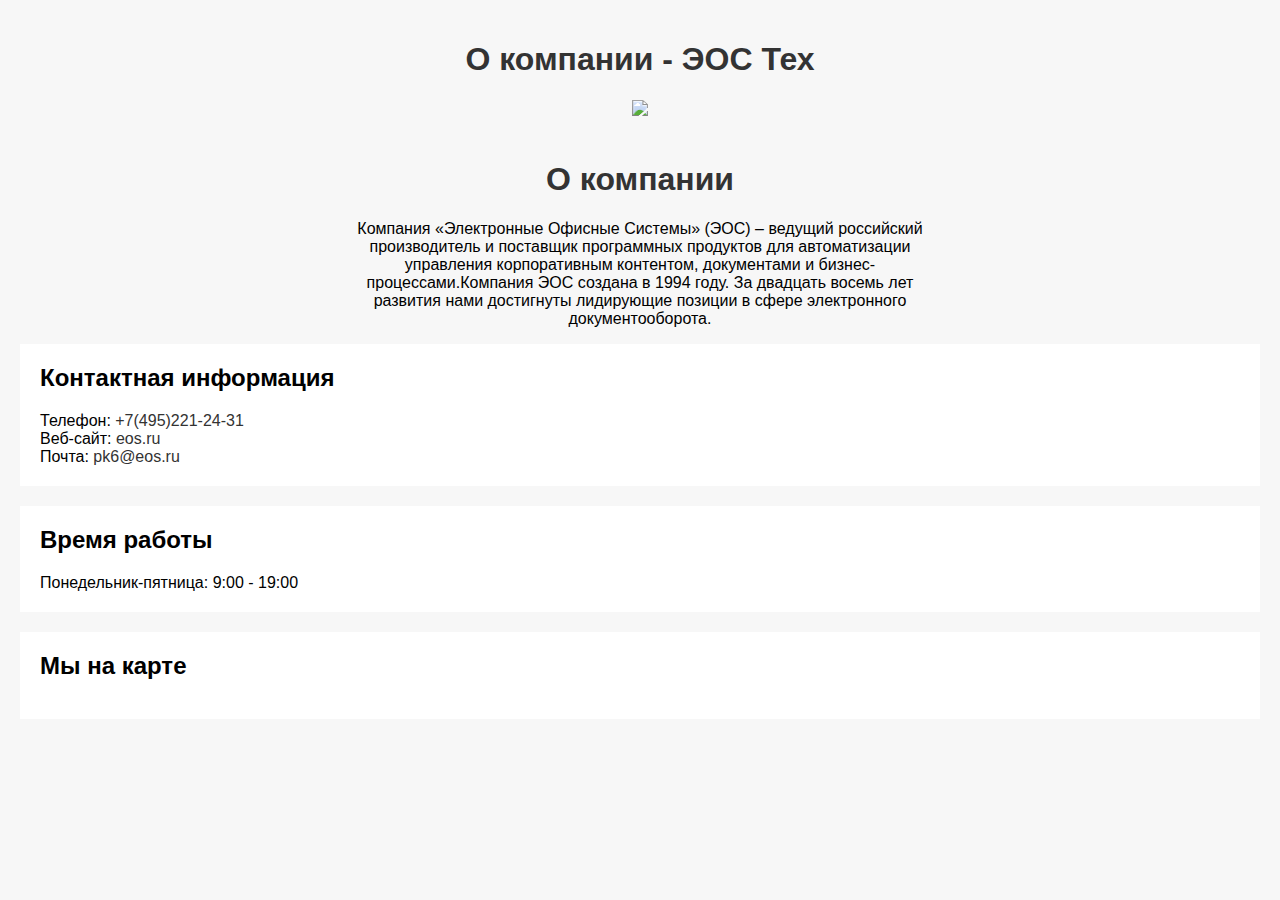
==== about.html @ 599b06ec "Update about.html" ====
<!DOCTYPE html>
<html>
<head>
    <title>О компании - ЭОС Тех</title>
    <style>

    body {
  font-family: Arial, sans-serif;
  margin: 0;
  padding: 20px;
  background-color: #f7f7f7;
}

h1 {
  text-align: center;
  color: #333;
}

#main {
  max-width: 600px;
  margin: 0 auto;
  text-align: center;
}

#main img {
  max-width: 200px;
  margin-bottom: 20px;
}

.contact-info, .working-hours, .map {
  background-color: #ffffff;
  padding: 20px;
  margin-bottom: 20px;
}

.contact-info h2, .working-hours h2, .map h2 {
  margin-top: 0;
}

.contact-info p, .working-hours p {
  margin: 0;
}

.contact-info a, .working-hours a {
  color: #333;
  text-decoration: none;
}

.contact-info a:hover, .working-hours a:hover {
  text-decoration: underline;
}
        /* Стилизация элементов */
/*         body {
        margin: 0;
        padding: 0;
        color: var(--tg-theme-text-color);
        background: var(--tg-theme-bg-color);
        }
        
        #mail {
            font-size: 18px;
            margin-bottom: 20px;
        }

        .contact-info {
            margin-bottom: 20px;
        }

        .working-hours {
            margin-bottom: 20px;
        }

        .map {
            width: 100%;
            height: 400px;
            margin-bottom: 20px;
        } */
    </style>
</head>
<body>
    <h1>О компании - ЭОС Тех</h1>

    <div id="main">
        <img src="../logo.png">
        <h1>О компании</h1>
        <p>Компания «Электронные Офисные Системы» (ЭОС) – ведущий российский производитель и поставщик программных продуктов для автоматизации управления корпоративным контентом, документами и бизнес-процессами.Компания ЭОС создана в 1994 году. 
         За двадцать восемь лет развития нами достигнуты лидирующие позиции в сфере электронного документооборота.</p>
        </div>

    <div class="contact-info">
        <h2>Контактная информация</h2>
        <p>Телефон: <a href="tel:+7(495)221-24-31">+7(495)221-24-31</a></p>
        <p>Веб-сайт: <a href="https://eos.ru/">eos.ru</a></p>
        <p>Почта: <a href="mailto:pk6@eos.ru">pk6@eos.ru</a></p>
    </div>

    <div class="working-hours">
        <h2>Время работы</h2>
        <p>Понедельник-пятница: 9:00 - 19:00</p>
    </div>

    <div class="map">
        <h2>Мы на карте</h2>
        <script type="text/javascript" charset="utf-8" async src="https://api-maps.yandex.ru/services/constructor/1.0/js/?um=constructor%3Ab67d7ff2b7ac1f3480d243b6de088a38f57e2f9008b2b3e9e5f2320587f3577a&amp;width=543&amp;height=426&amp;lang=ru_RU&amp;scroll=true"></script>
    </div>
</body>
</html>
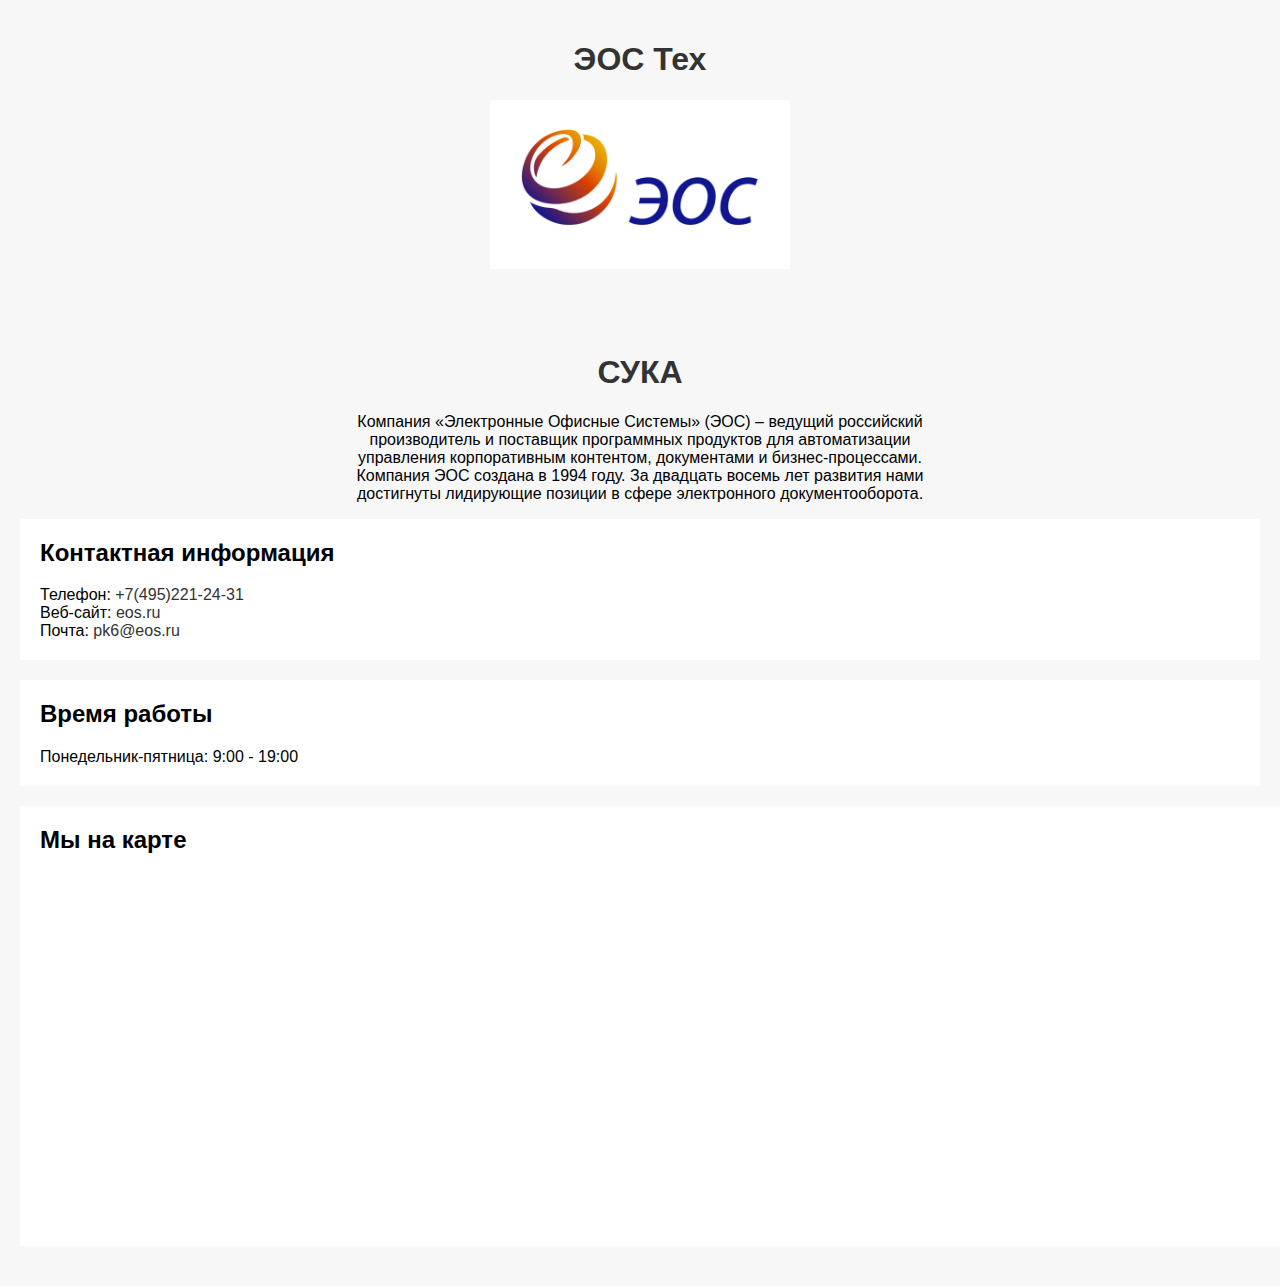
==== commit 4f56365c: "Update about.html" ====
--- a/about.html
+++ b/about.html
@@ -1,8 +1,10 @@
 <!DOCTYPE html>
 <html>
 <head>
-    <title>О компании - ЭОС Тех</title>
-    <style>
+    <title>компания ЭОС Тех</title>
+</head>
+<body>
+  <style>
 
     body {
   font-family: Arial, sans-serif;
@@ -23,8 +25,8 @@
 }
 
 #main img {
-  max-width: 200px;
-  margin-bottom: 20px;
+  max-width: 300px;
+  margin-bottom: 60px;
 }
 
 .contact-info, .working-hours, .map {
@@ -48,7 +50,15 @@
 
 .contact-info a:hover, .working-hours a:hover {
   text-decoration: underline;
+}  
+      
+.map {
+     width: 100%;
+     height: 400px;
+    margin-bottom: 20px;
 }
+
+    
         /* Стилизация элементов */
 /*         body {
         margin: 0;
@@ -70,20 +80,15 @@
             margin-bottom: 20px;
         }
 
-        .map {
-            width: 100%;
-            height: 400px;
-            margin-bottom: 20px;
-        } */
+       */
     </style>
-</head>
-<body>
-    <h1>О компании - ЭОС Тех</h1>
-
+    
+    <h1>ЭОС Тех</h1>
     <div id="main">
         <img src="../logo.png">
-        <h1>О компании</h1>
-        <p>Компания «Электронные Офисные Системы» (ЭОС) – ведущий российский производитель и поставщик программных продуктов для автоматизации управления корпоративным контентом, документами и бизнес-процессами.Компания ЭОС создана в 1994 году. 
+        <h1>СУКА</h1>
+        <p>Компания «Электронные Офисные Системы» (ЭОС) – ведущий российский производитель и поставщик программных продуктов для 
+         автоматизации управления корпоративным контентом, документами и бизнес-процессами. Компания ЭОС создана в 1994 году. 
          За двадцать восемь лет развития нами достигнуты лидирующие позиции в сфере электронного документооборота.</p>
         </div>
 
@@ -101,7 +106,7 @@
 
     <div class="map">
         <h2>Мы на карте</h2>
-        <script type="text/javascript" charset="utf-8" async src="https://api-maps.yandex.ru/services/constructor/1.0/js/?um=constructor%3Ab67d7ff2b7ac1f3480d243b6de088a38f57e2f9008b2b3e9e5f2320587f3577a&amp;width=543&amp;height=426&amp;lang=ru_RU&amp;scroll=true"></script>
+        <script type="text/javascript" charset="utf-8" async src="https://api-maps.yandex.ru/services/constructor/1.0/js/?um=constructor%3Ab67d7ff2b7ac1f3480d243b6de088a38f57e2f9008b2b3e9e5f2320587f3577a&amp;width=345&amp;height=400&amp;lang=ru_RU&amp;scroll=true"></script>
     </div>
 </body>
 </html>
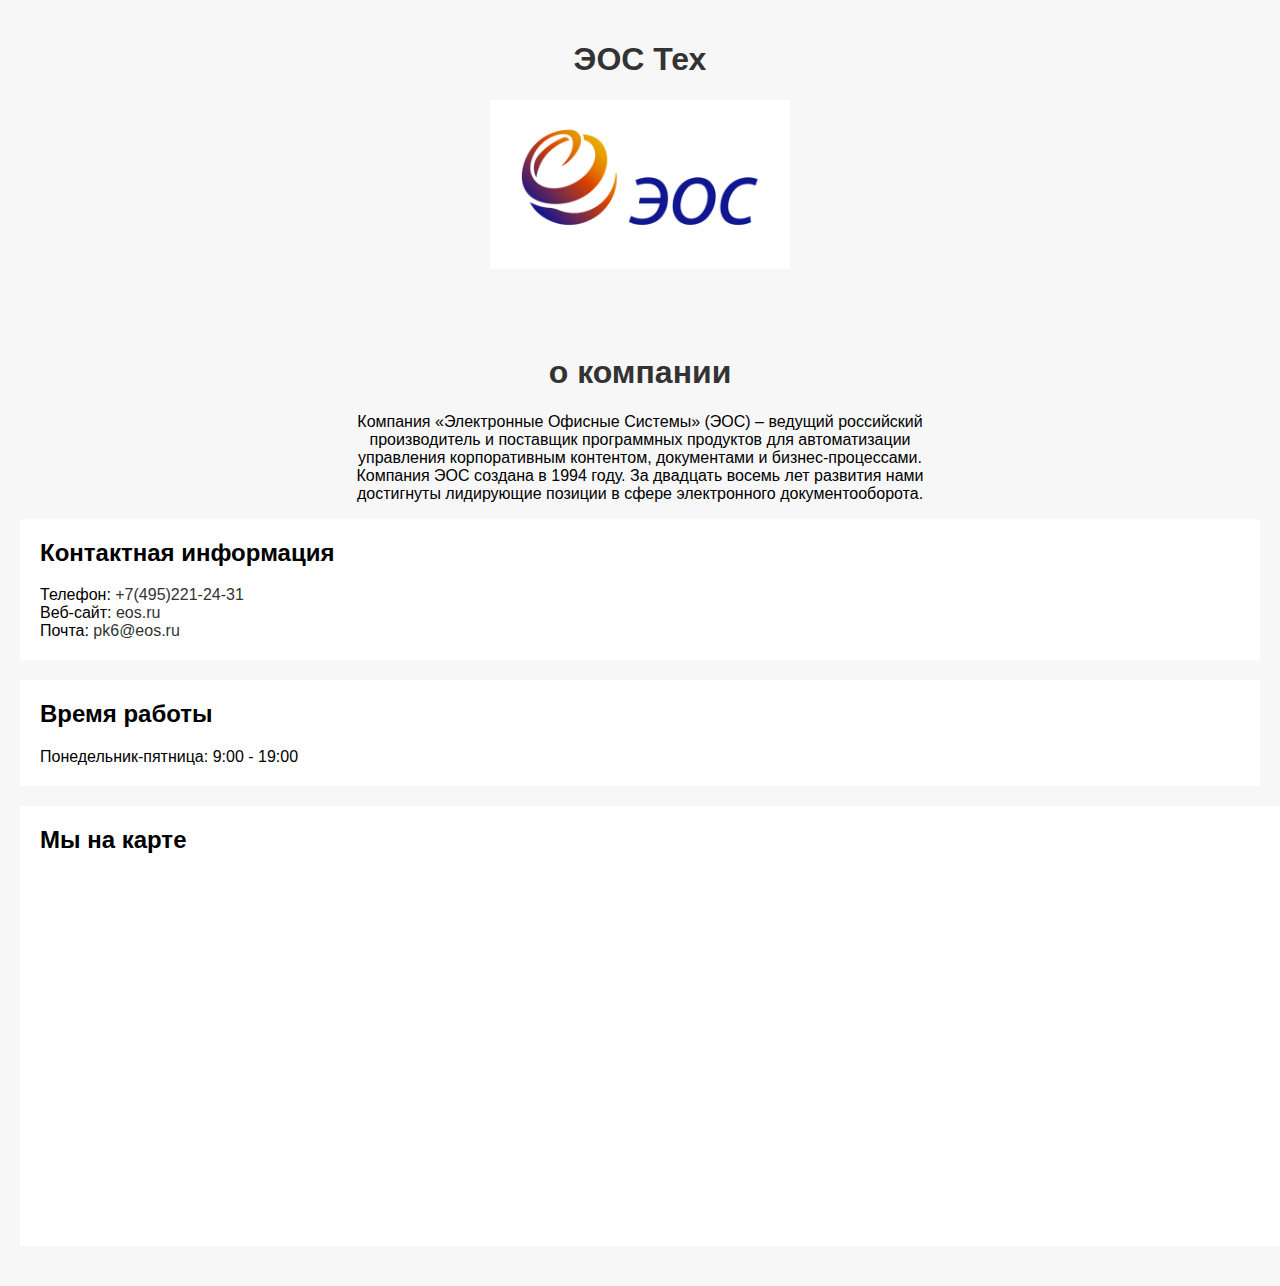
==== commit 546fc064: "Update about.html" ====
--- a/about.html
+++ b/about.html
@@ -86,7 +86,7 @@
     <h1>ЭОС Тех</h1>
     <div id="main">
         <img src="../logo.png">
-        <h1>СУКА</h1>
+        <h1>о компании</h1>
         <p>Компания «Электронные Офисные Системы» (ЭОС) – ведущий российский производитель и поставщик программных продуктов для 
          автоматизации управления корпоративным контентом, документами и бизнес-процессами. Компания ЭОС создана в 1994 году. 
          За двадцать восемь лет развития нами достигнуты лидирующие позиции в сфере электронного документооборота.</p>
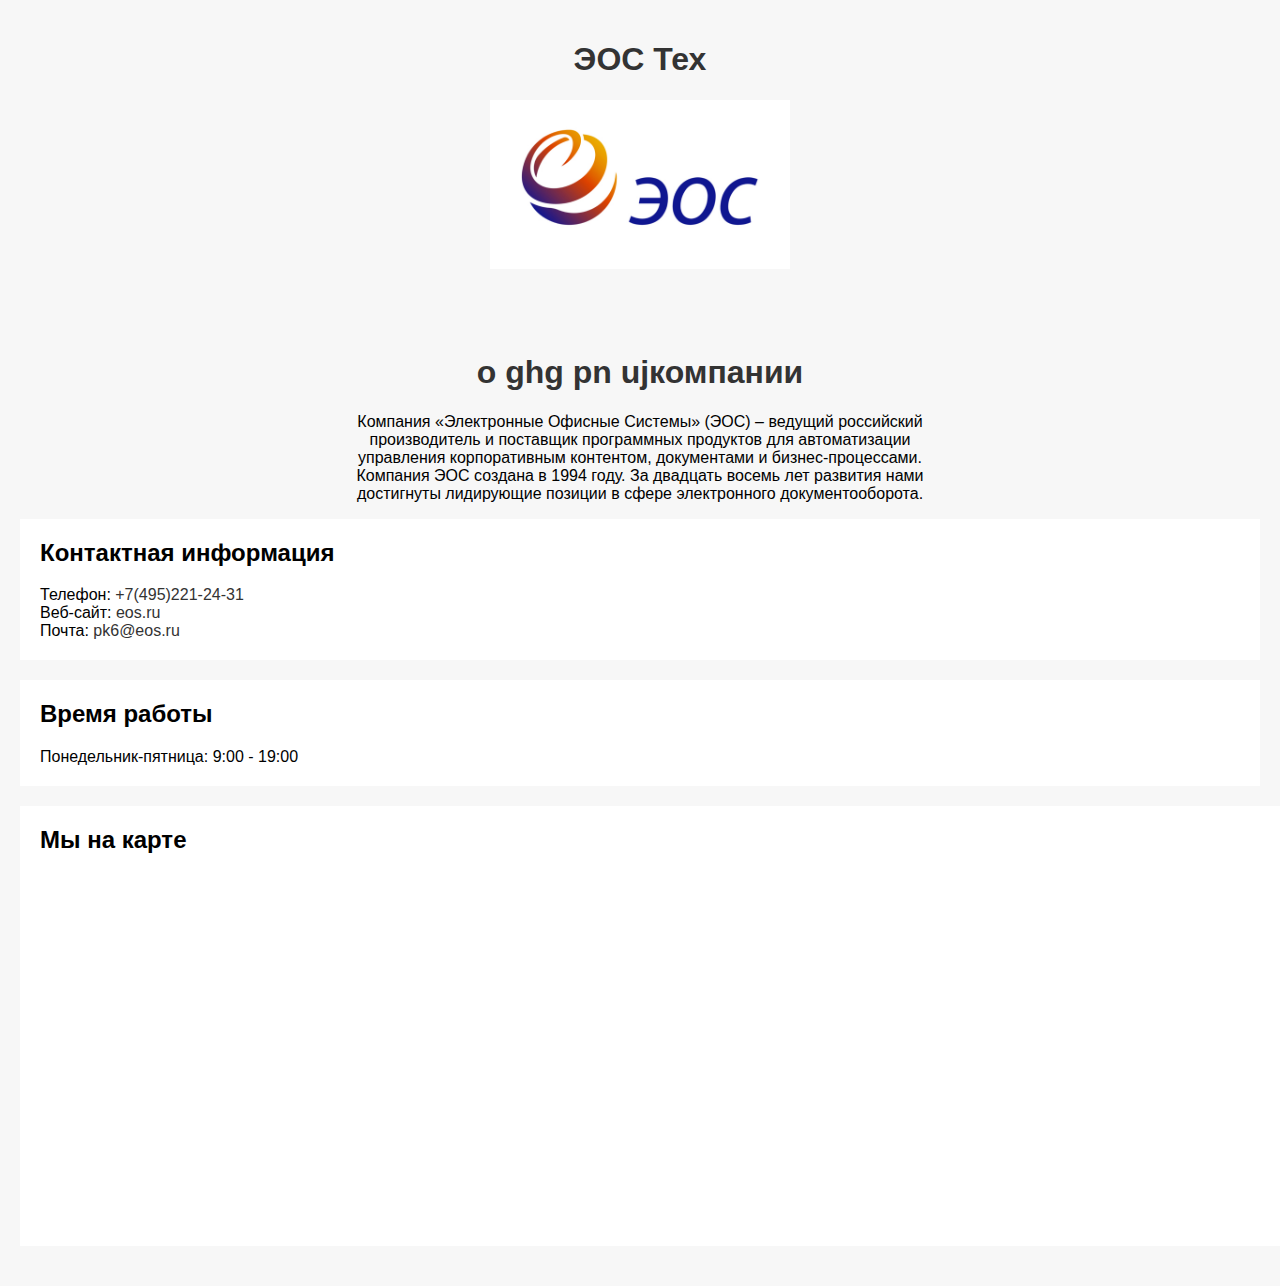
==== commit 520c1b54: "Update about.html" ====
--- a/about.html
+++ b/about.html
@@ -86,7 +86,7 @@
     <h1>ЭОС Тех</h1>
     <div id="main">
         <img src="../logo.png">
-        <h1>о компании</h1>
+        <h1>о ghg  pn ujкомпании</h1>
         <p>Компания «Электронные Офисные Системы» (ЭОС) – ведущий российский производитель и поставщик программных продуктов для 
          автоматизации управления корпоративным контентом, документами и бизнес-процессами. Компания ЭОС создана в 1994 году. 
          За двадцать восемь лет развития нами достигнуты лидирующие позиции в сфере электронного документооборота.</p>
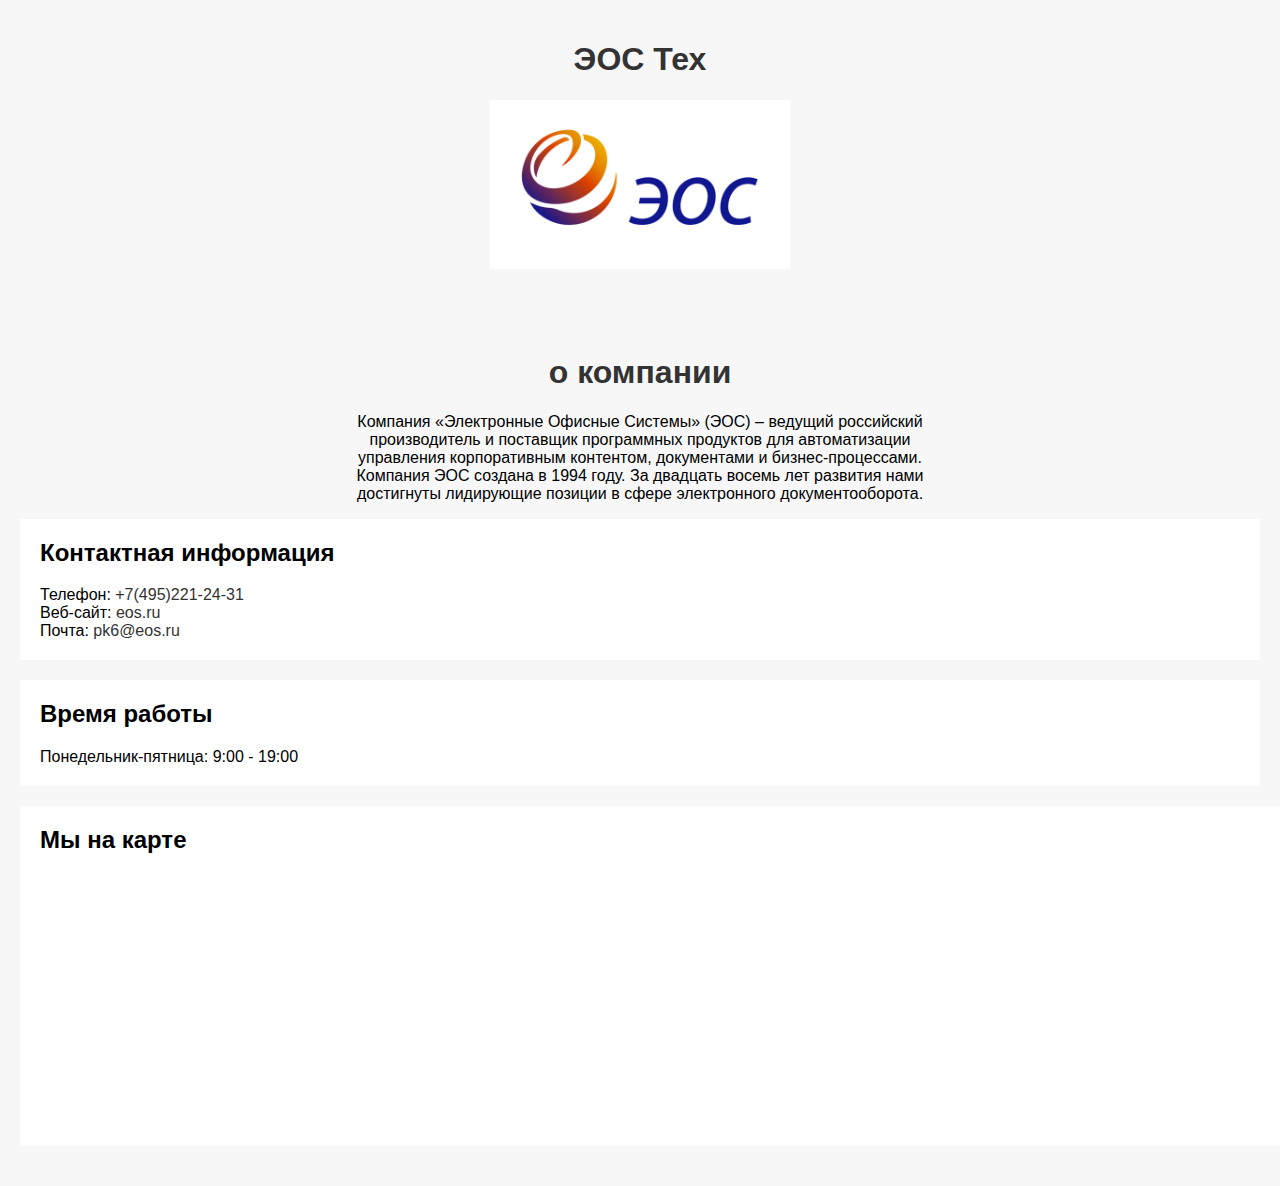
==== commit 9adff708: "Update about.html" ====
--- a/about.html
+++ b/about.html
@@ -54,7 +54,7 @@
       
 .map {
      width: 100%;
-     height: 400px;
+     height: 300px;
     margin-bottom: 20px;
 }
 
@@ -86,7 +86,7 @@
     <h1>ЭОС Тех</h1>
     <div id="main">
         <img src="../logo.png">
-        <h1>о ghg  pn ujкомпании</h1>
+        <h1>о компании</h1>
         <p>Компания «Электронные Офисные Системы» (ЭОС) – ведущий российский производитель и поставщик программных продуктов для 
          автоматизации управления корпоративным контентом, документами и бизнес-процессами. Компания ЭОС создана в 1994 году. 
          За двадцать восемь лет развития нами достигнуты лидирующие позиции в сфере электронного документооборота.</p>
